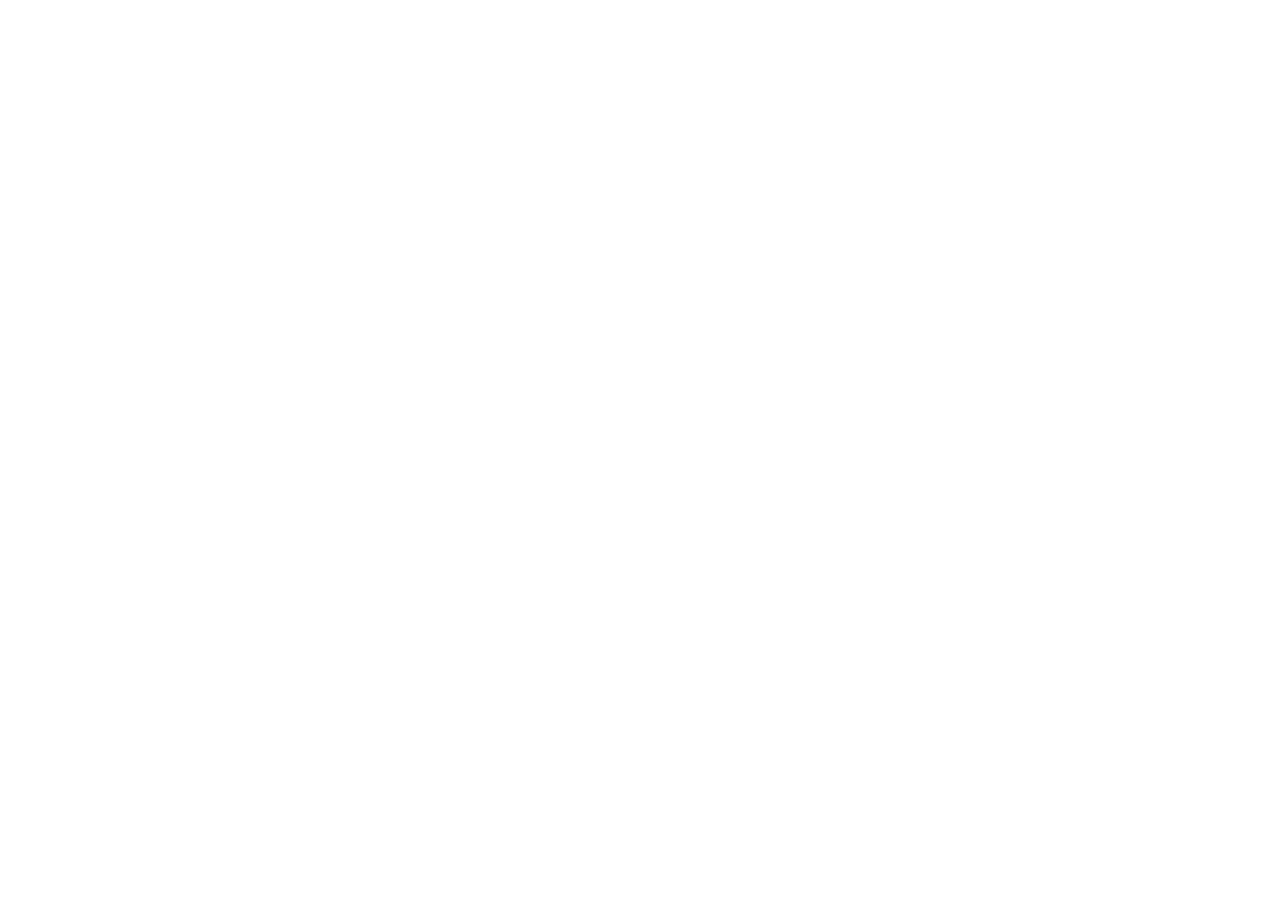
==== index.html @ b1e6fd8d "todo listo para iniciar" ====
<!DOCTYPE html>
<html lang="en">
  <head>
    <meta charset="UTF-8" />
    <meta http-equiv="X-UA-Compatible" content="IE=edge" />
    <meta name="viewport" content="width=device-width, initial-scale=1.0" />
    <title>Examen 2</title>
    <link rel="stylesheet" href="css/bootstrap.min.css" />
    <link rel="stylesheet" href="css/app.css" />
  </head>
  <body>
    <script src="js/bootstrap.bundle.min.js"></script>
    <script src="js/app.js"></script>
  </body>
</html>
---- css/app.css ----
:root {
  --bs-blue: #087990;
  --bs-green: #0d503c;
}
html {
  font-size: 62.5%; /* 1 rem = 10px **/
}
body {
  font-family: "Raleway", sans-serif;
  font-size: 1.6rem;
  line-height: 2;
}

h1,
h2,
h3 {
  font-family: "Playfair Display", serif;
}

h1 {
  font-size: 3.8rem;
}
@media (min-width: 768px) {
  h1 {
    font-size: 5rem;
  }
}

h2 {
  font-size: 3.2rem;
}
@media (min-width: 768px) {
  h2 {
    font-size: 4rem;
  }
}
h3 {
  font-size: 2.4rem;
}
@media (min-width: 768px) {
  h3 {
    font-size: 3rem;
  }
}

/** Reescribir colores */
.text-primary,
.nombre-sitio {
  color: var(--bs-blue) !important;
}
.btn-success {
  background-color: var(--bs-green) !important;
}
.bg-primary,
.btn-primary {
  background-color: var(--bs-blue) !important;
}

.hero {
  background-image: url(../img/principal.jpg);
  height: 25rem;
  background-size: cover;
  background-position: center center;
}
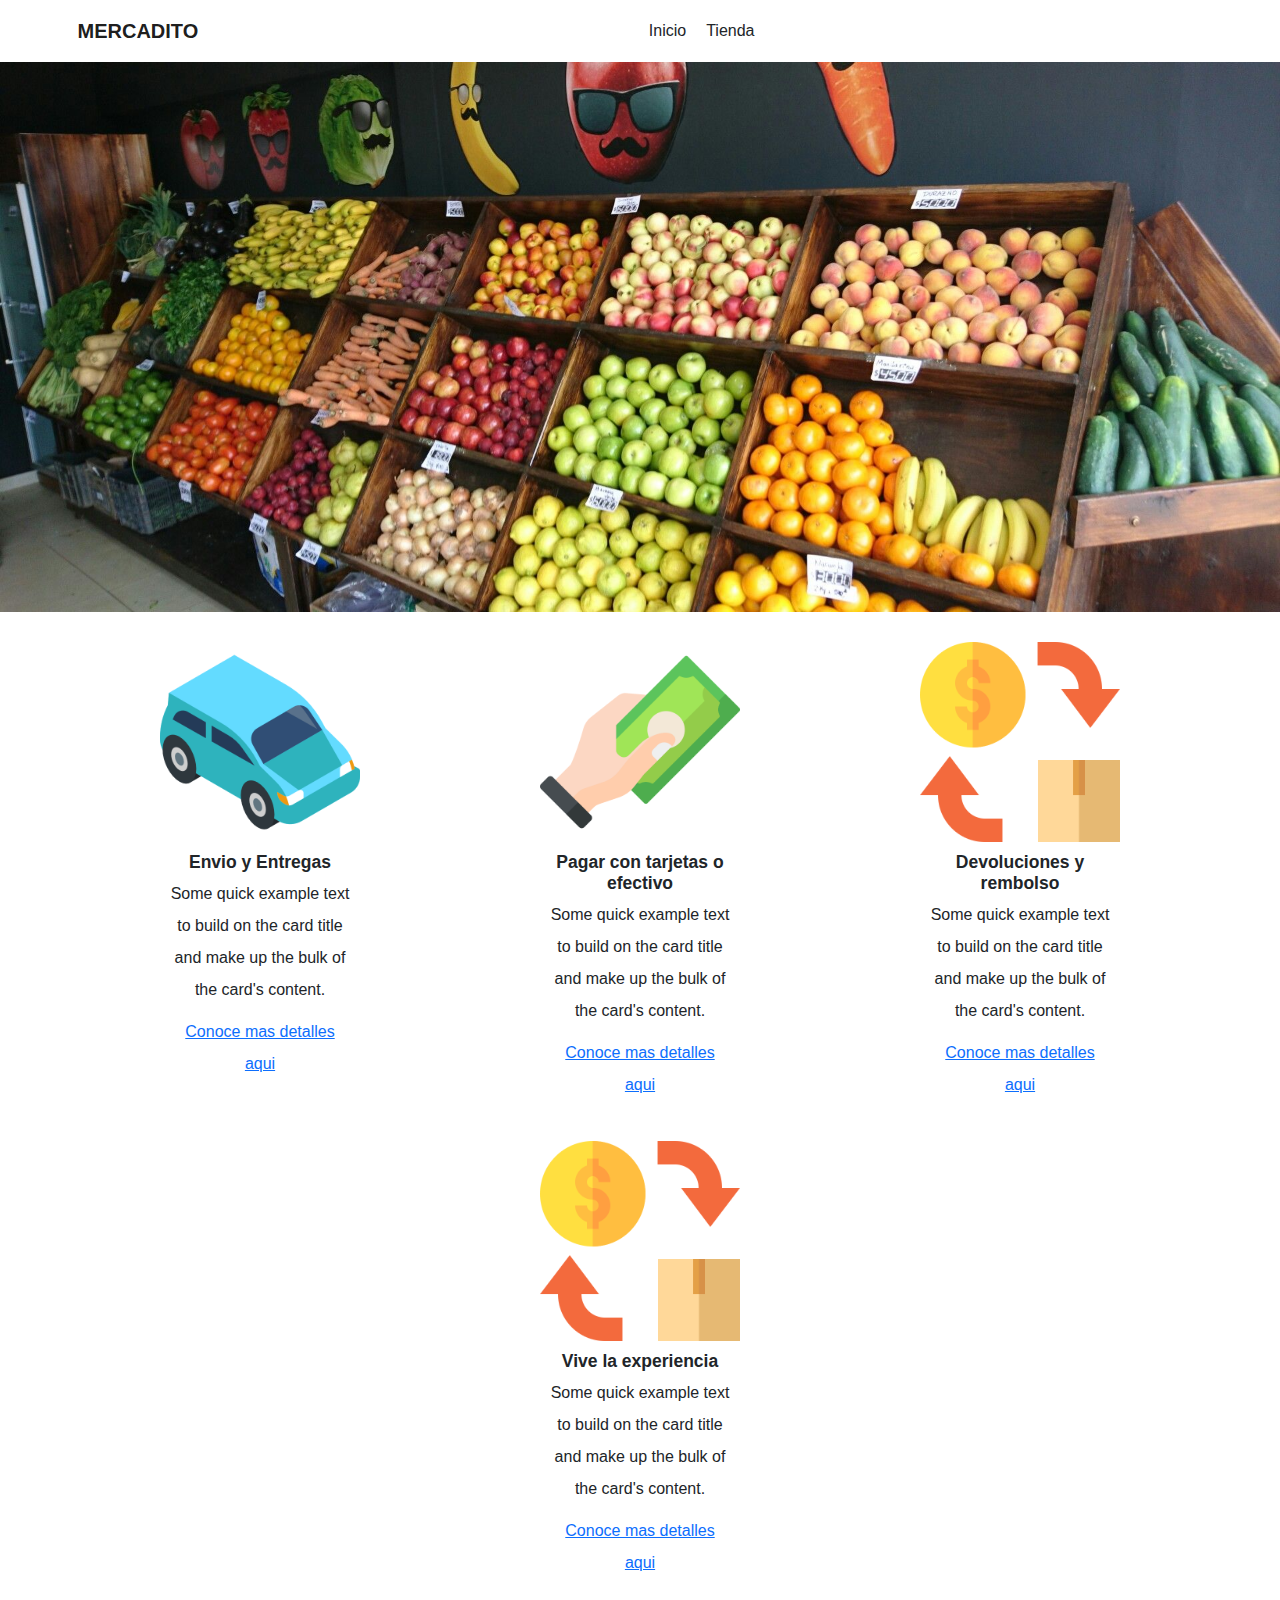
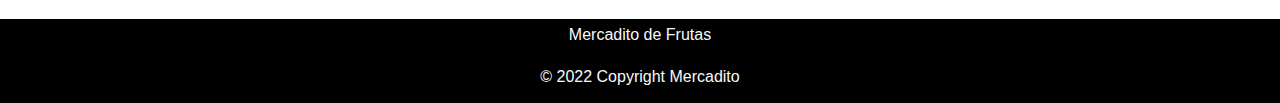
==== commit 29cd0880: "solo falta el carrito" ====
--- a/index.html
+++ b/index.html
@@ -9,6 +9,123 @@
     <link rel="stylesheet" href="css/app.css" />
   </head>
   <body>
+    <header>
+      <div class="navbar navbar-expand-lg container navbar-light">
+        <a class="navbar-brand fs-2 fw-bold text-uppercase" href="index.html">
+          Mercadito
+        </a>
+        <button
+          class="navbar-toggler"
+          type="button"
+          data-bs-toggle="collapse"
+          data-bs-target="#navegacion"
+        >
+          <span class="navbar-toggler-icon"></span>
+        </button>
+
+        <div class="collapse navbar-collapse">
+          <nav
+            class="navbar-nav container d-flex flex-md-row justify-content-md-center text-center"
+          >
+            <a class="p-3 text-dark text-decoration-none" href="index.html"
+              >Inicio</a
+            >
+
+            <a class="p-3 text-dark text-decoration-none" href="tienda.html"
+              >Tienda</a
+            >
+          </nav>
+        </div>
+      </div>
+
+      <div class="hero"></div>
+    </header>
+
+    <main class="container-xl mt-5">
+      <div class="row justify-content-center text-center d-flex justify-content-center">
+        <!-- Card -->
+        <div class="col-md-4 d-flex flex-row justify-content-center mb-5">
+          <div class="card border-0 " style="width: 20rem">
+            <img
+              src="img/servicios/entrega.png"
+              class="card-img-top"
+              alt="imagen servicios"
+            />
+            <div class="card-body">
+              <h5 class="card-title fw-bold fs-3">Envio y Entregas</h5>
+              <p class="card-text">
+                Some quick example text to build on the card title and make up
+                the bulk of the card's content.
+              </p>
+              <a href="#" class="">Conoce mas detalles aqui</a>
+            </div>
+          </div>
+        </div>
+
+        <!-- Card -->
+        <div class="col-md-4 d-flex flex-row justify-content-center mb-5">
+          <div class="card border-0" style="width: 20rem">
+            <img
+              src="img/servicios/pay.png"
+              class="card-img-top"
+              alt="imagen servicios"
+            />
+            <div class="card-body">
+              <h5 class="card-title fw-bold fs-3">Pagar con tarjetas o efectivo</h5>
+              <p class="card-text">
+                Some quick example text to build on the card title and make up
+                the bulk of the card's content.
+              </p>
+              <a href="#" class="">Conoce mas detalles aqui</a>
+            </div>
+          </div>
+        </div>
+
+        <!-- Card -->
+        <div class="col-md-4 d-flex flex-row justify-content-center mb-5">
+          <div class="card border-0" style="width: 20rem">
+            <img
+              src="img/servicios/reembolso.png"
+              class="card-img-top"
+              alt="imagen servicios"
+            />
+            <div class="card-body">
+              <h5 class="card-title fw-bold fs-3">Devoluciones y rembolso</h5>
+              <p class="card-text">
+                Some quick example text to build on the card title and make up
+                the bulk of the card's content.
+              </p>
+              <a href="#" class="">Conoce mas detalles aqui</a>
+            </div>
+          </div>
+        </div>
+
+        <!-- Card -->
+        <div class="col-md-4 d-flex flex-row justify-content-center mb-5">
+          <div class="card border-0" style="width: 20rem">
+            <img
+              src="img/servicios/reembolso.png"
+              class="card-img-top"
+              alt="imagen servicios"
+            />
+            <div class="card-body">
+              <h5 class="card-title fw-bold fs-3">Vive la experiencia</h5>
+              <p class="card-text">
+                Some quick example text to build on the card title and make up
+                the bulk of the card's content.
+              </p>
+              <a href="#" class="">Conoce mas detalles aqui</a>
+            </div>
+          </div>
+        </div>
+      </div>
+    </main>
+
+    <footer class="bg-black d-flex flex-column align-items-center">
+        <p class="text-light">Mercadito de Frutas</p>
+        <p class="text-light"> &#169 2022 Copyright Mercadito</p>
+    </footer>
+
     <script src="js/bootstrap.bundle.min.js"></script>
     <script src="js/app.js"></script>
   </body>
--- a/css/app.css
+++ b/css/app.css
@@ -1,7 +1,3 @@
-:root {
-  --bs-blue: #087990;
-  --bs-green: #0d503c;
-}
 html {
   font-size: 62.5%; /* 1 rem = 10px **/
 }
@@ -43,24 +39,17 @@
   }
 }
 
-/** Reescribir colores */
-.text-primary,
-.nombre-sitio {
-  color: var(--bs-blue) !important;
-}
-.btn-success {
-  background-color: var(--bs-green) !important;
-}
-.bg-primary,
-.btn-primary {
-  background-color: var(--bs-blue) !important;
-}
-
 .hero {
-  background-image: url(../img/principal.jpg);
+  background-image: url(../img/slider/1.jpg);
   height: 25rem;
   background-size: cover;
-  background-position: center center;
+  background-position: center center ;
+}
+@media (min-width: 768px) {
+  .hero {
+    
+    height: 55rem;
+  }
 }
 
 
